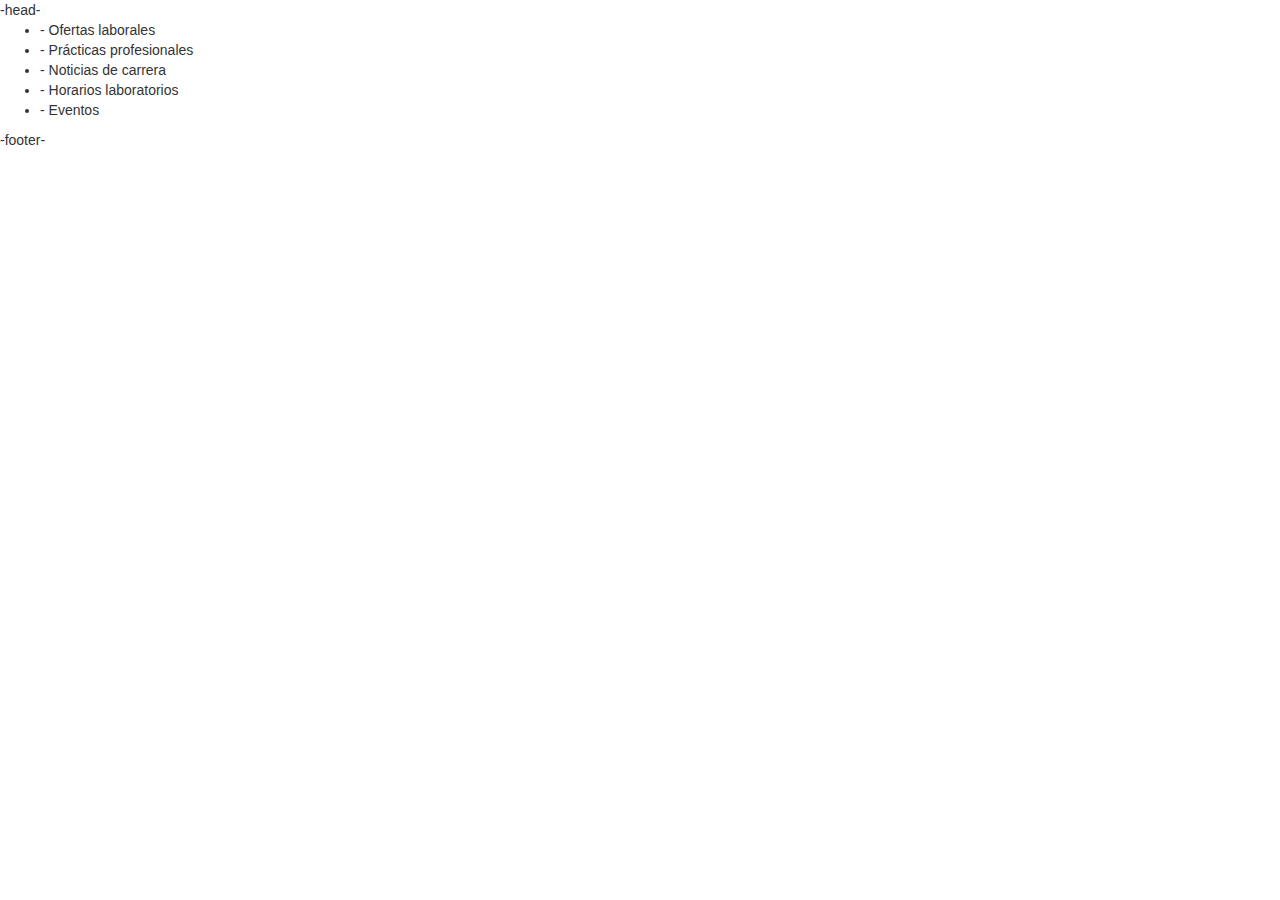
==== index.html @ 2bd041b4 "12 - 04 - 2016 Termino conexion API" ====
<!DOCTYPE html>
<html lang="en">
    <head>
        <meta charset="utf-8">
        <meta name="viewport" content="width=device-width, initial-scale=1">
        <title>Test 1</title>
        <link href="css/bootstrap.min.css" rel="stylesheet" media="screen">
    </head>
    <body>
        <div id="header">
            -head-
        </div>
        <div id="main">
            <div id="m_atras" style="display: none;">Atras</div>
            <div id="menu_general">
                <ul>
                    <li id="m_oferta_laboral">- Ofertas laborales</li>
                    <li id="m_practica_profecional">- Prácticas profesionales</li>
                    <li id="m_noticias_carrera">- Noticias de carrera</li>
                    <li id="m_horario_labs">- Horarios laboratorios</li>
                    <li id="m_eventos">- Eventos</li>
                </ul>
            </div>
            <div id="content">

            </div>
        </div>
        <div id="footer">
            -footer-
        </div>
        <!- Area de script!->
        <!- JQuery -><script src="https://ajax.googleapis.com/ajax/libs/jquery/2.2.0/jquery.min.js"></script>
        <!- Bootstrap -><script src="js/bootstrap.min.js"></script>
        <!- Propios del sistema -><script src="js/eventos.js"></script>
        <!- Maquetas visuales ->
            <!- Titulos -><script src="js/maquetaTitulos.js"></script>
            <!- HorarioLabPDF-><script src="js/maquetaHorariosLab.js"></script>
    </body>
</html>
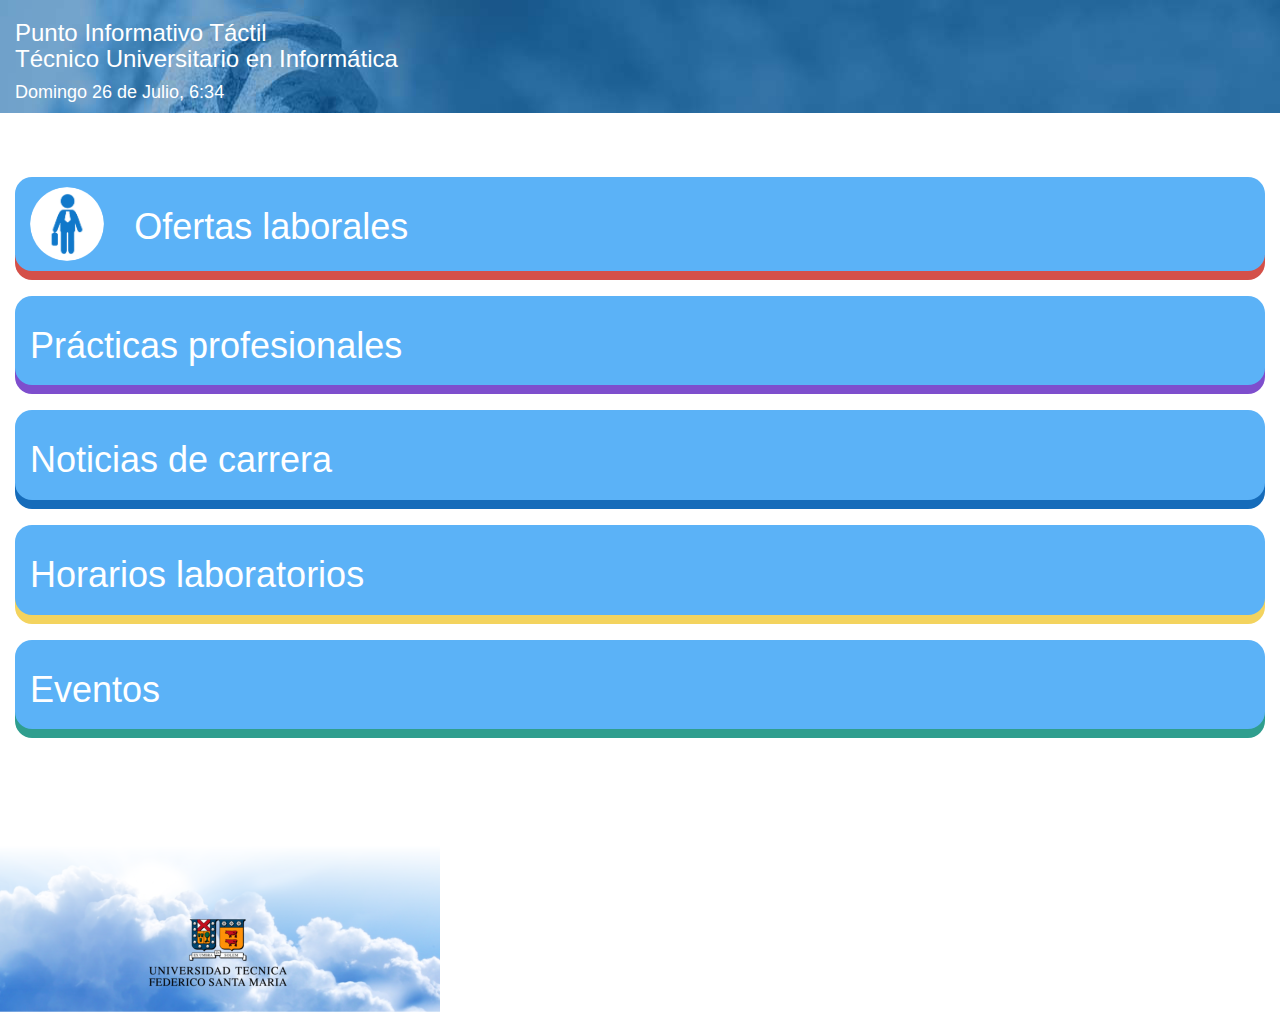
==== commit 41d7a1cd: "Cambios visuales" ====
--- a/index.html
+++ b/index.html
@@ -3,31 +3,74 @@
     <head>
         <meta charset="utf-8">
         <meta name="viewport" content="width=device-width, initial-scale=1">
-        <title>Test 1</title>
+        <title>Punto Informativo Táctil</title>
         <link href="css/bootstrap.min.css" rel="stylesheet" media="screen">
+        <link href="css/estilos.css" rel="stylesheet" media="screen">
     </head>
     <body>
-        <div id="header">
-            -head-
+        <header>
+            <div class="container-fluid">
+                <h3>Punto Informativo Táctil<br/>
+                    Técnico Universitario en Informática</h3>
+                <h4 id="fechaActual">&nbsp;</h4>
+            </div>
+        </header>
+        <div class="container-fluid">
+            <!- Menu principal! ->
+            <section class="main">
+                <div id="m_atras" style="display: none;">Atras</div>
+                <div id="menu_general">
+                    <ul class="list-group">
+                        <li id="m_oferta_laboral" class="m_list_group">
+                            <div class="row">
+                                <img src="img/icon_ofertas_laborales.png" alt="Ofertas Laborales" class="img-circle col-md-1  .hidden-md-block">
+                                <div class="col-md-11">
+                                    <h1>Ofertas laborales</h1>
+                                </div>
+                            </div>
+                        </li>
+                        <li id="m_practica_profecional" class="m_list_group">
+                            <div class="row">
+                                <img src="img/icon_practicas_profesionales.png" alt="Practicas Laborales" class="img-circle col-md-1  .hidden-md-block, visible-md">
+                                <div class="col-md-11">
+                                    <h1>Prácticas profesionales</h1>
+                                </div>
+                            </div>
+                        </li>
+                        <li id="m_noticias_carrera" class="m_list_group">
+                            <div class="row">
+                                <img src="img/icon_noticias.png" alt="Noticias" class="img-circle col-md-1  .hidden-md-block, visible-md">
+                                <div class="col-md-11">
+                                    <h1>Noticias de carrera</h1>
+                                </div>
+                            </div>
+                        </li>
+                        <li id="m_horario_labs" class="m_list_group">
+                            <div class="row">
+                                <img src="img/icon_horarios.png" alt="Horario Laboratorios" class="img-circle col-md-1  .hidden-md-block, visible-md">
+                                <div class="col-md-11">
+                                    <h1>Horarios laboratorios</h1>
+                                </div>
+                            </div>
+                        </li>
+                        <li id="m_eventos" class="m_list_group">
+                            <div class="row">
+                                <img src="img/icon_eventos.png" alt="Eventos" class="img-circle col-md-1  .hidden-md-block, visible-md">
+                                <div class="col-md-11">
+                                    <h1>Eventos</h1>
+                                </div>
+                            </div>
+                        </li>
+                    </ul>
+                </div>
+            </section>
+            <!- Contenido... ->
+            <section class="main">
+                <div id="content">
+                </div>
+            </section>
         </div>
-        <div id="main">
-            <div id="m_atras" style="display: none;">Atras</div>
-            <div id="menu_general">
-                <ul>
-                    <li id="m_oferta_laboral">- Ofertas laborales</li>
-                    <li id="m_practica_profecional">- Prácticas profesionales</li>
-                    <li id="m_noticias_carrera">- Noticias de carrera</li>
-                    <li id="m_horario_labs">- Horarios laboratorios</li>
-                    <li id="m_eventos">- Eventos</li>
-                </ul>
-            </div>
-            <div id="content">
-
-            </div>
-        </div>
-        <div id="footer">
-            -footer-
-        </div>
+        <footer></footer>
         <!- Area de script!->
         <!- JQuery -><script src="https://ajax.googleapis.com/ajax/libs/jquery/2.2.0/jquery.min.js"></script>
         <!- Bootstrap -><script src="js/bootstrap.min.js"></script>
--- a/css/estilos.css
+++ b/css/estilos.css
@@ -0,0 +1,37 @@
+/*Header*/
+header
+{
+    background-color: #71a2ca;
+    background-image: url('../img/panel_cabecera.jpg');
+    background-repeat: no-repeat;
+    color: white;
+    margin-bottom: 5%;
+}
+/*Footer*/
+footer
+{
+    margin-top: 2%;
+    background-image: url('../img/panel_pie.png');
+    background-repeat: no-repeat;
+    width: 100%;
+    height: 232px;
+}
+
+/*Estilo de fondo del menu principal*/
+.m_list_group
+{
+    background-color: #5bb2f7;
+    color: white;
+    border-radius: 17px;
+    margin-bottom: 2%;
+    position: relative;
+    display: block;
+    padding: 10px 15px;
+}
+
+/*Estilo custome segun seccion:*/
+#m_oferta_laboral { box-shadow: 0 9px #d45049; }
+#m_noticias_carrera { box-shadow: 0 9px #166cba; }
+#m_practica_profecional { box-shadow: 0 9px #7e4ecd; }
+#m_horario_labs { box-shadow: 0 9px #f3d35e; }
+#m_eventos { box-shadow: 0 9px #2f9e8e; }
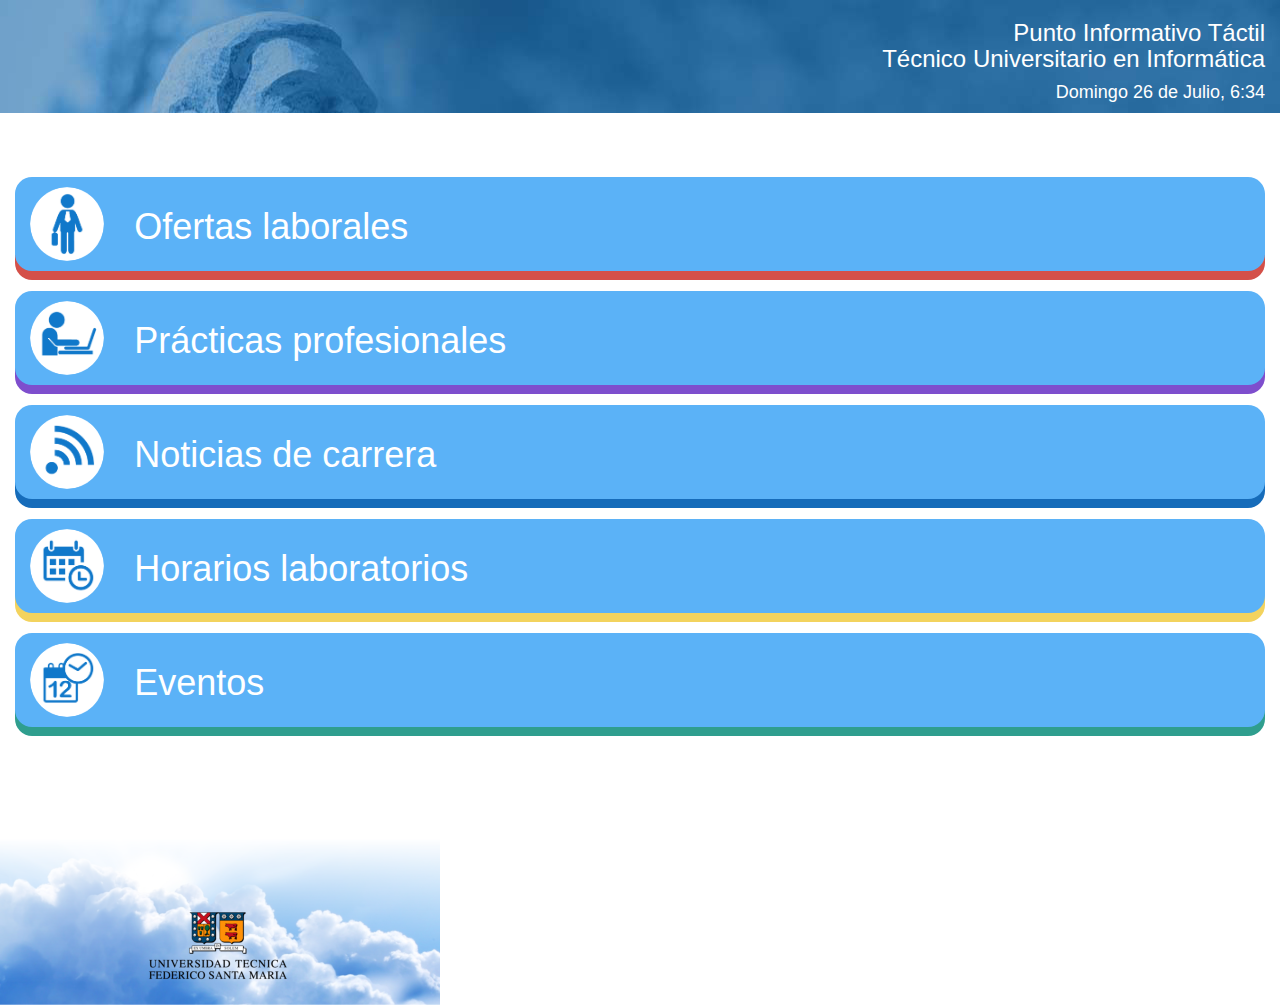
==== commit 5d38ce1d: "Control y diseño" ====
--- a/index.html
+++ b/index.html
@@ -8,55 +8,63 @@
         <link href="css/estilos.css" rel="stylesheet" media="screen">
     </head>
     <body>
+        <div id="loadingDiv" class="hidden">
+            <div class="vertical-center">
+                <h1 class="text-center">Cargando...</h1>
+            </div>
+        </div>
         <header>
-            <div class="container-fluid">
+            <div class="container-fluid text-right">
                 <h3>Punto Informativo Táctil<br/>
                     Técnico Universitario en Informática</h3>
                 <h4 id="fechaActual">&nbsp;</h4>
             </div>
         </header>
         <div class="container-fluid">
+            <!- Control Section Atras ->
+            <section class="main">
+                <div id="m_atras" class="hidden">Atras</div>
+            </section>
             <!- Menu principal! ->
-            <section class="main">
-                <div id="m_atras" style="display: none;">Atras</div>
+            <section id="menuPrincipal" class="main">
                 <div id="menu_general">
                     <ul class="list-group">
                         <li id="m_oferta_laboral" class="m_list_group">
                             <div class="row">
-                                <img src="img/icon_ofertas_laborales.png" alt="Ofertas Laborales" class="img-circle col-md-1  .hidden-md-block">
-                                <div class="col-md-11">
+                                <img src="img/icon_ofertas_laborales.png" alt="Ofertas Laborales" class="img-circle col-xs-1 hidden-xs">
+                                <div class="col-xs-11">
                                     <h1>Ofertas laborales</h1>
                                 </div>
                             </div>
                         </li>
                         <li id="m_practica_profecional" class="m_list_group">
                             <div class="row">
-                                <img src="img/icon_practicas_profesionales.png" alt="Practicas Laborales" class="img-circle col-md-1  .hidden-md-block, visible-md">
-                                <div class="col-md-11">
+                                <img src="img/icon_practicas_profesionales.png" alt="Practicas Laborales" class="img-circle col-xs-1 hidden-xs">
+                                <div class="col-xs-11">
                                     <h1>Prácticas profesionales</h1>
                                 </div>
                             </div>
                         </li>
                         <li id="m_noticias_carrera" class="m_list_group">
                             <div class="row">
-                                <img src="img/icon_noticias.png" alt="Noticias" class="img-circle col-md-1  .hidden-md-block, visible-md">
-                                <div class="col-md-11">
+                                <img src="img/icon_noticias.png" alt="Noticias" class="img-circle col-xs-1 hidden-xs">
+                                <div class="col-xs-11">
                                     <h1>Noticias de carrera</h1>
                                 </div>
                             </div>
                         </li>
                         <li id="m_horario_labs" class="m_list_group">
                             <div class="row">
-                                <img src="img/icon_horarios.png" alt="Horario Laboratorios" class="img-circle col-md-1  .hidden-md-block, visible-md">
-                                <div class="col-md-11">
+                                <img src="img/icon_horarios.png" alt="Horario Laboratorios" class="img-circle col-xs-1 hidden-xs">
+                                <div class="col-xs-11">
                                     <h1>Horarios laboratorios</h1>
                                 </div>
                             </div>
                         </li>
                         <li id="m_eventos" class="m_list_group">
                             <div class="row">
-                                <img src="img/icon_eventos.png" alt="Eventos" class="img-circle col-md-1  .hidden-md-block, visible-md">
-                                <div class="col-md-11">
+                                <img src="img/icon_eventos.png" alt="Eventos" class="img-circle col-xs-1 hidden-xs">
+                                <div class="col-xs-11">
                                     <h1>Eventos</h1>
                                 </div>
                             </div>
@@ -65,8 +73,19 @@
                 </div>
             </section>
             <!- Contenido... ->
+            <section id="contentPrincipal" class="main">
+                <div id="content">
+                </div>
+            </section>
+            <!- Control Section->
             <section class="main">
-                <div id="content">
+                <div id="m_atrasP_adelanteP" class="hidden row">
+                    <div id="m_atrasPage" class="col-xs-6 text-left">
+                        Pagina Anterior
+                    </div>
+                    <div id="m_siguentePage" class="col-xs-6 text-right">
+                        Pagina Siguiente
+                    </div>
                 </div>
             </section>
         </div>
--- a/css/estilos.css
+++ b/css/estilos.css
@@ -1,7 +1,7 @@
 /*Header*/
 header
 {
-    background-color: #71a2ca;
+    background-color: #2a6da1;
     background-image: url('../img/panel_cabecera.jpg');
     background-repeat: no-repeat;
     color: white;
@@ -23,7 +23,7 @@
     background-color: #5bb2f7;
     color: white;
     border-radius: 17px;
-    margin-bottom: 2%;
+    margin-bottom: 20px;
     position: relative;
     display: block;
     padding: 10px 15px;
@@ -35,3 +35,58 @@
 #m_practica_profecional { box-shadow: 0 9px #7e4ecd; }
 #m_horario_labs { box-shadow: 0 9px #f3d35e; }
 #m_eventos { box-shadow: 0 9px #2f9e8e; }
+
+/*Fondo para la carga...*/
+#loadingDiv
+{
+    position: fixed;
+    background-color: rgba(54, 25, 25, .5);
+    color: white;
+    z-index: 9999999999999 !important;
+    width: 100%;
+    height: 100%;
+    margin: 0;
+    padding: 0;
+}
+
+.vertical-center {
+  min-height: 100%;  /* Fallback for vh unit */
+  min-height: 100vh; /* You might also want to use
+                        'height' property instead.
+
+                        Note that for percentage values of
+                        'height' or 'min-height' properties,
+                        the 'height' of the parent element
+                        should be specified explicitly.
+
+                        In this case the parent of '.vertical-center'
+                        is the <body> element */
+
+  /* Make it a flex container */
+  display: -webkit-box;
+  display: -moz-box;
+  display: -ms-flexbox;
+  display: -webkit-flex;
+  display: flex;
+
+  /* Align the bootstrap's container vertically */
+    -webkit-box-align : center;
+  -webkit-align-items : center;
+       -moz-box-align : center;
+       -ms-flex-align : center;
+          align-items : center;
+
+  /* In legacy web browsers such as Firefox 9
+     we need to specify the width of the flex container */
+  width: 100%;
+
+  /* Also 'margin: 0 auto' doesn't have any effect on flex items in such web browsers
+     hence the bootstrap's container won't be aligned to the center anymore.
+
+     Therefore, we should use the following declarations to get it centered again */
+         -webkit-box-pack : center;
+            -moz-box-pack : center;
+            -ms-flex-pack : center;
+  -webkit-justify-content : center;
+          justify-content : center;
+}
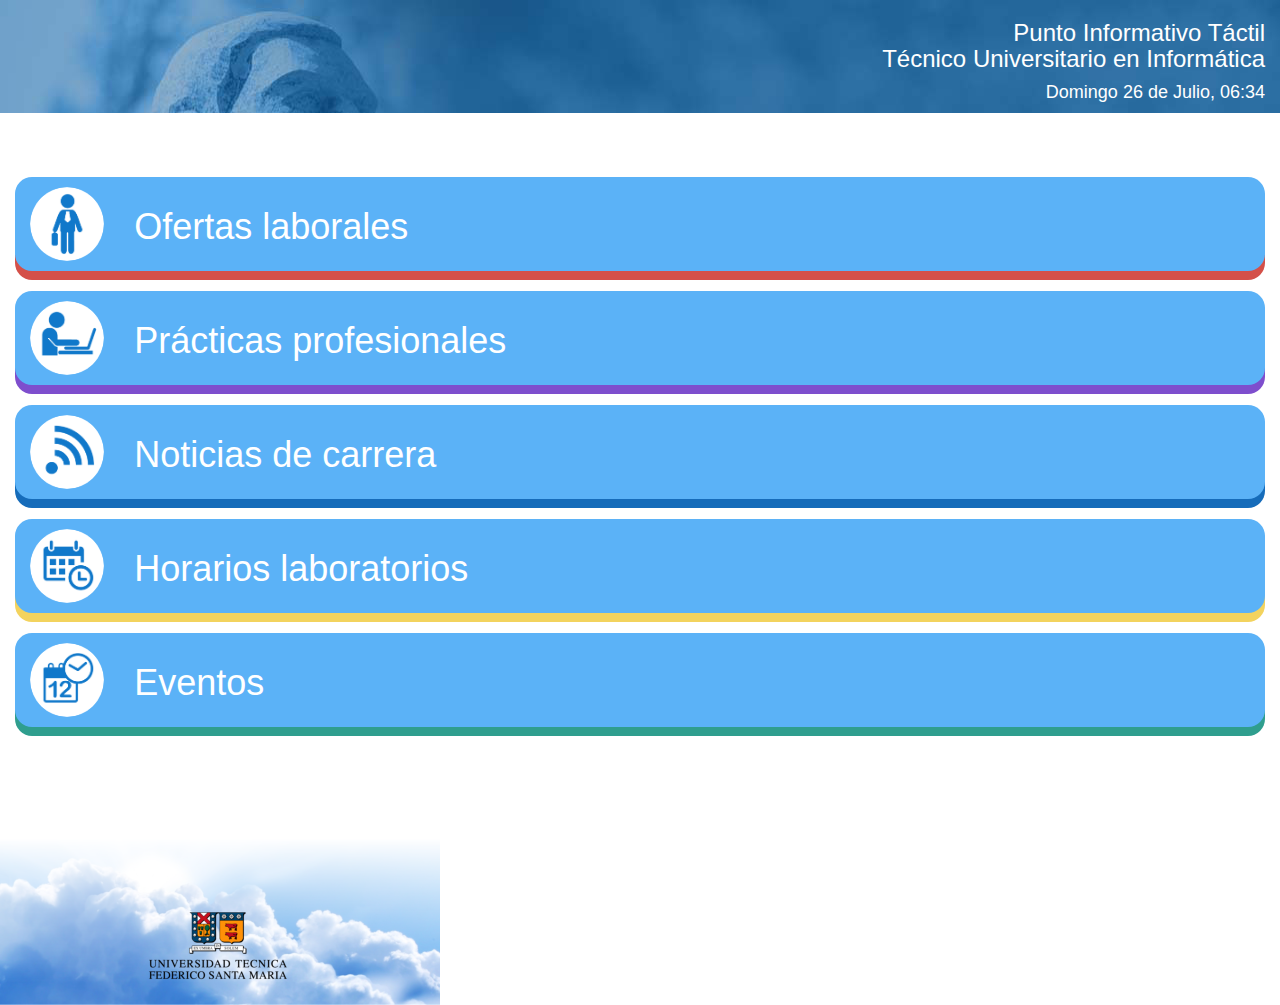
==== commit 956c3c64: "Pequeños ajustes graficos y de control" ====
--- a/index.html
+++ b/index.html
@@ -6,12 +6,19 @@
         <title>Punto Informativo Táctil</title>
         <link href="css/bootstrap.min.css" rel="stylesheet" media="screen">
         <link href="css/estilos.css" rel="stylesheet" media="screen">
+        <!- Estilos web, ajustar URL final al cargar en el sitio! ->
+        <link href="http://www.inf.jmc.utfsm.cl/wp-content/themes/infjmc-mk2/assets/dist/css/infjmc.min.css" rel="stylesheet" media="screen">
     </head>
     <body>
-        <div id="loadingDiv" class="hidden">
+        <!- Despliegue de mensaje de carga...->
+        <div id="loadingDiv" class="hidden fullDiv">
             <div class="vertical-center">
-                <h1 class="text-center">Cargando...</h1>
+                <h1 id="textMensaje" class="text-center">Cargando...</h1>
             </div>
+        </div>
+        <!- Despliegue de mensaje a toda pantalla (errores)...->
+        <div id="mensajeDiv" class="hidden fullDiv">
+            <div id="divContentMensaje" class="vertical-center"></div>
         </div>
         <header>
             <div class="container-fluid text-right">
@@ -27,7 +34,7 @@
             </section>
             <!- Menu principal! ->
             <section id="menuPrincipal" class="main">
-                <div id="menu_general">
+                <div>
                     <ul class="list-group">
                         <li id="m_oferta_laboral" class="m_list_group">
                             <div class="row">
@@ -78,8 +85,8 @@
                 </div>
             </section>
             <!- Control Section->
-            <section class="main">
-                <div id="m_atrasP_adelanteP" class="hidden row">
+            <section id="m_atrasP_adelanteP" class="main">
+                <div class="hidden row">
                     <div id="m_atrasPage" class="col-xs-6 text-left">
                         Pagina Anterior
                     </div>
--- a/css/estilos.css
+++ b/css/estilos.css
@@ -37,7 +37,7 @@
 #m_eventos { box-shadow: 0 9px #2f9e8e; }
 
 /*Fondo para la carga...*/
-#loadingDiv
+.fullDiv
 {
     position: fixed;
     background-color: rgba(54, 25, 25, .5);
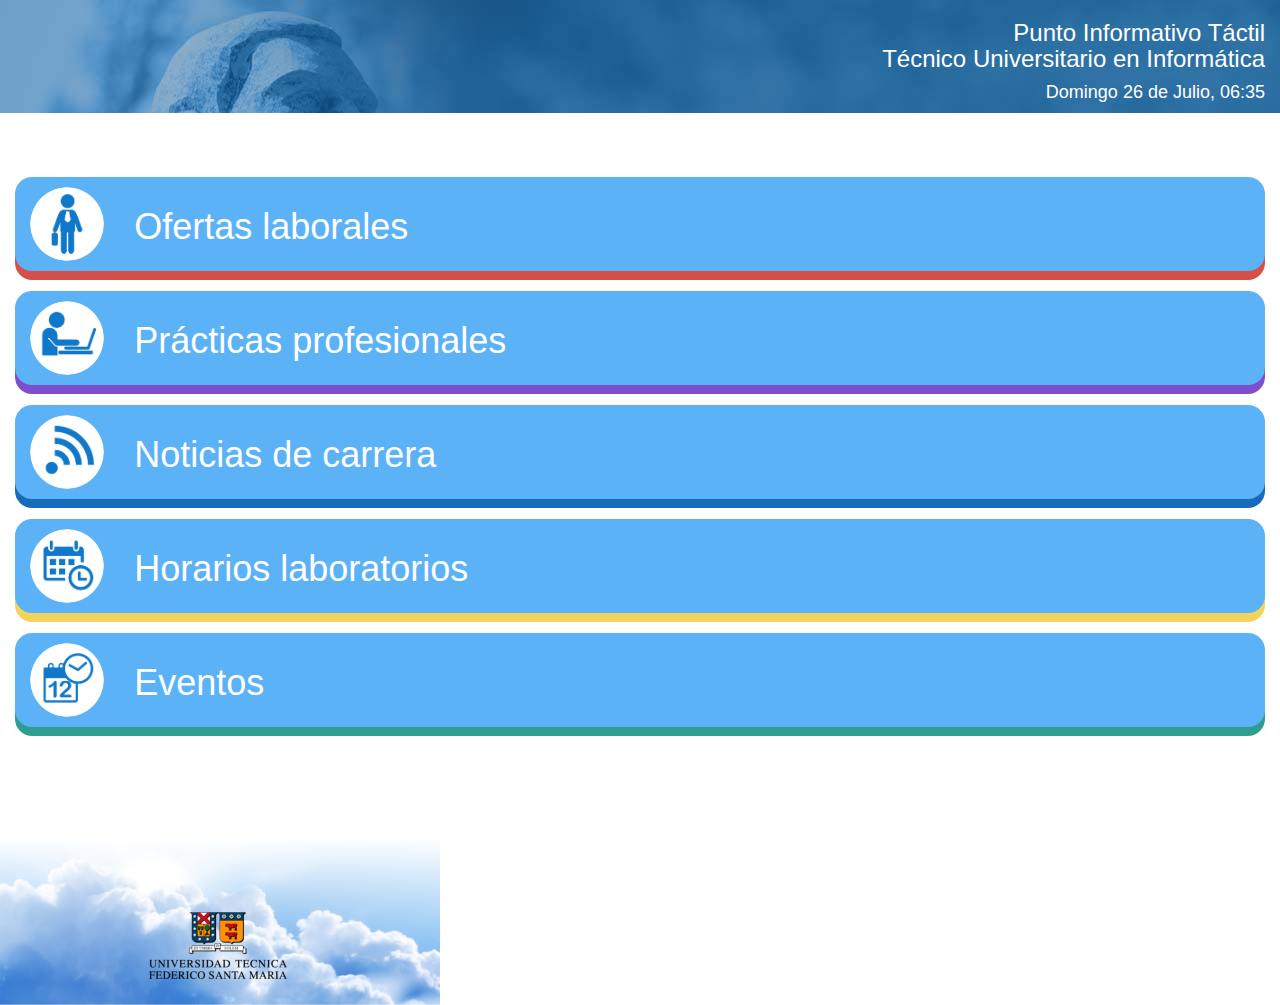
==== commit 66983d55: "Sistema de +1" ====
--- a/index.html
+++ b/index.html
@@ -13,14 +13,23 @@
         <!- Despliegue de mensaje de carga...->
         <div id="loadingDiv" class="hidden fullDiv">
             <div class="vertical-center">
-                <h1 id="textMensaje" class="text-center">Cargando...</h1>
+                <div class="sprite-spinner">
+                    <img src="img/spinner.png" alt=""/>
+                </div>
             </div>
         </div>
         <!- Despliegue de mensaje a toda pantalla (errores)...->
         <div id="mensajeDiv" class="hidden fullDiv">
-            <div id="divContentMensaje" class="vertical-center"></div>
+            <div class="vertical-center">
+                <div id="divContentMensaje">
+                    <h1 id="textMensaje" class="text-center"></h1>
+                    <div class="msngDiv">
+                        <button onclick="showError()" type="button" class="btnCancel btn btn-danger">Cerrar</button>
+                    </div>
+                </div>
+            </div>
         </div>
-        <header>
+        <header onclick="location.reload();">
             <div class="container-fluid text-right">
                 <h3>Punto Informativo Táctil<br/>
                     Técnico Universitario en Informática</h3>
@@ -29,38 +38,41 @@
         </header>
         <div class="container-fluid">
             <!- Control Section Atras ->
-            <section class="main">
-                <div id="m_atras" class="hidden">Atras</div>
+            <section id="m_atras" class="main" style="display: none;">
+                <div class="soyBoton btn btn-default botonesControl">Atras</div>
             </section>
             <!- Menu principal! ->
             <section id="menuPrincipal" class="main">
                 <div>
                     <ul class="list-group">
-                        <li id="m_oferta_laboral" class="m_list_group">
+                        <li id="m_oferta_laboral" class="soyBoton m_list_group">
                             <div class="row">
                                 <img src="img/icon_ofertas_laborales.png" alt="Ofertas Laborales" class="img-circle col-xs-1 hidden-xs">
                                 <div class="col-xs-11">
                                     <h1>Ofertas laborales</h1>
+									<div id="mas_oferta"></div>
                                 </div>
                             </div>
                         </li>
-                        <li id="m_practica_profecional" class="m_list_group">
+                        <li id="m_practica_profecional" class="soyBoton m_list_group">
                             <div class="row">
                                 <img src="img/icon_practicas_profesionales.png" alt="Practicas Laborales" class="img-circle col-xs-1 hidden-xs">
                                 <div class="col-xs-11">
                                     <h1>Prácticas profesionales</h1>
+									<div id="mas_practica"></div>
                                 </div>
                             </div>
                         </li>
-                        <li id="m_noticias_carrera" class="m_list_group">
+                        <li id="m_noticias_carrera" class="soyBoton m_list_group">
                             <div class="row">
                                 <img src="img/icon_noticias.png" alt="Noticias" class="img-circle col-xs-1 hidden-xs">
                                 <div class="col-xs-11">
                                     <h1>Noticias de carrera</h1>
+									<div id="mas_noticias"></div>
                                 </div>
                             </div>
                         </li>
-                        <li id="m_horario_labs" class="m_list_group">
+                        <li id="m_horario_labs" class="soyBoton m_list_group">
                             <div class="row">
                                 <img src="img/icon_horarios.png" alt="Horario Laboratorios" class="img-circle col-xs-1 hidden-xs">
                                 <div class="col-xs-11">
@@ -68,11 +80,12 @@
                                 </div>
                             </div>
                         </li>
-                        <li id="m_eventos" class="m_list_group">
+                        <li id="m_eventos" class="soyBoton m_list_group">
                             <div class="row">
                                 <img src="img/icon_eventos.png" alt="Eventos" class="img-circle col-xs-1 hidden-xs">
                                 <div class="col-xs-11">
                                     <h1>Eventos</h1>
+									<div id="mas_eventos"></div>
                                 </div>
                             </div>
                         </li>
@@ -80,18 +93,17 @@
                 </div>
             </section>
             <!- Contenido... ->
-            <section id="contentPrincipal" class="main">
-                <div id="content">
-                </div>
+            <section id="contentPrincipal" class="main" style="display: none;">
+                <div id="content"></div>
             </section>
             <!- Control Section->
-            <section id="m_atrasP_adelanteP" class="main">
-                <div class="hidden row">
-                    <div id="m_atrasPage" class="col-xs-6 text-left">
-                        Pagina Anterior
+            <section id="m_atrasP_adelanteP" class="main" style="display: none;">
+                <div class="row">
+                    <div class="col-xs-6 text-left">
+						<div id="m_atrasPage" class="btn btn-default botonesControl">Pagina Anterior</div>
                     </div>
-                    <div id="m_siguentePage" class="col-xs-6 text-right">
-                        Pagina Siguiente
+                    <div class="col-xs-6 text-right">
+						<div id="m_siguentePage" class="btn btn-default botonesControl">Pagina Siguiente</div>
                     </div>
                 </div>
             </section>
@@ -100,9 +112,12 @@
         <!- Area de script!->
         <!- JQuery -><script src="https://ajax.googleapis.com/ajax/libs/jquery/2.2.0/jquery.min.js"></script>
         <!- Bootstrap -><script src="js/bootstrap.min.js"></script>
+        <!- Spinner (png loading rotation sistem)-><script src="js/Spinner.js"></script>
+        <!- Pila Controler -><script src="js/PilaControl.js"></script>
         <!- Propios del sistema -><script src="js/eventos.js"></script>
         <!- Maquetas visuales ->
             <!- Titulos -><script src="js/maquetaTitulos.js"></script>
             <!- HorarioLabPDF-><script src="js/maquetaHorariosLab.js"></script>
+            <!- Controlador de Actualizaciones -><script src="js/statUpdate.js"></script>
     </body>
 </html>
--- a/css/estilos.css
+++ b/css/estilos.css
@@ -6,6 +6,16 @@
     background-repeat: no-repeat;
     color: white;
     margin-bottom: 5%;
+}
+header a
+{
+    text-decoration: none;
+    color: white;
+}
+header a:focus, a:hover
+{
+    text-decoration: none !important;
+    color: white;
 }
 /*Footer*/
 footer
@@ -29,12 +39,33 @@
     padding: 10px 15px;
 }
 
+/*Estilo para poner el cursor como boton*/
+.soyBoton
+{
+    cursor: pointer;
+}
 /*Estilo custome segun seccion:*/
 #m_oferta_laboral { box-shadow: 0 9px #d45049; }
 #m_noticias_carrera { box-shadow: 0 9px #166cba; }
 #m_practica_profecional { box-shadow: 0 9px #7e4ecd; }
 #m_horario_labs { box-shadow: 0 9px #f3d35e; }
 #m_eventos { box-shadow: 0 9px #2f9e8e; }
+
+/* Boton Cerrar Mensaje de Error*/
+.btnCancel
+{
+    width: 100%;
+    font-size: 20px;
+}
+
+/* PNG Loading ... */
+.sprite-spinner
+{
+    overflow: hidden;
+    position: relative;
+    display:inline-block;
+    text-align:left;
+}
 
 /*Fondo para la carga...*/
 .fullDiv
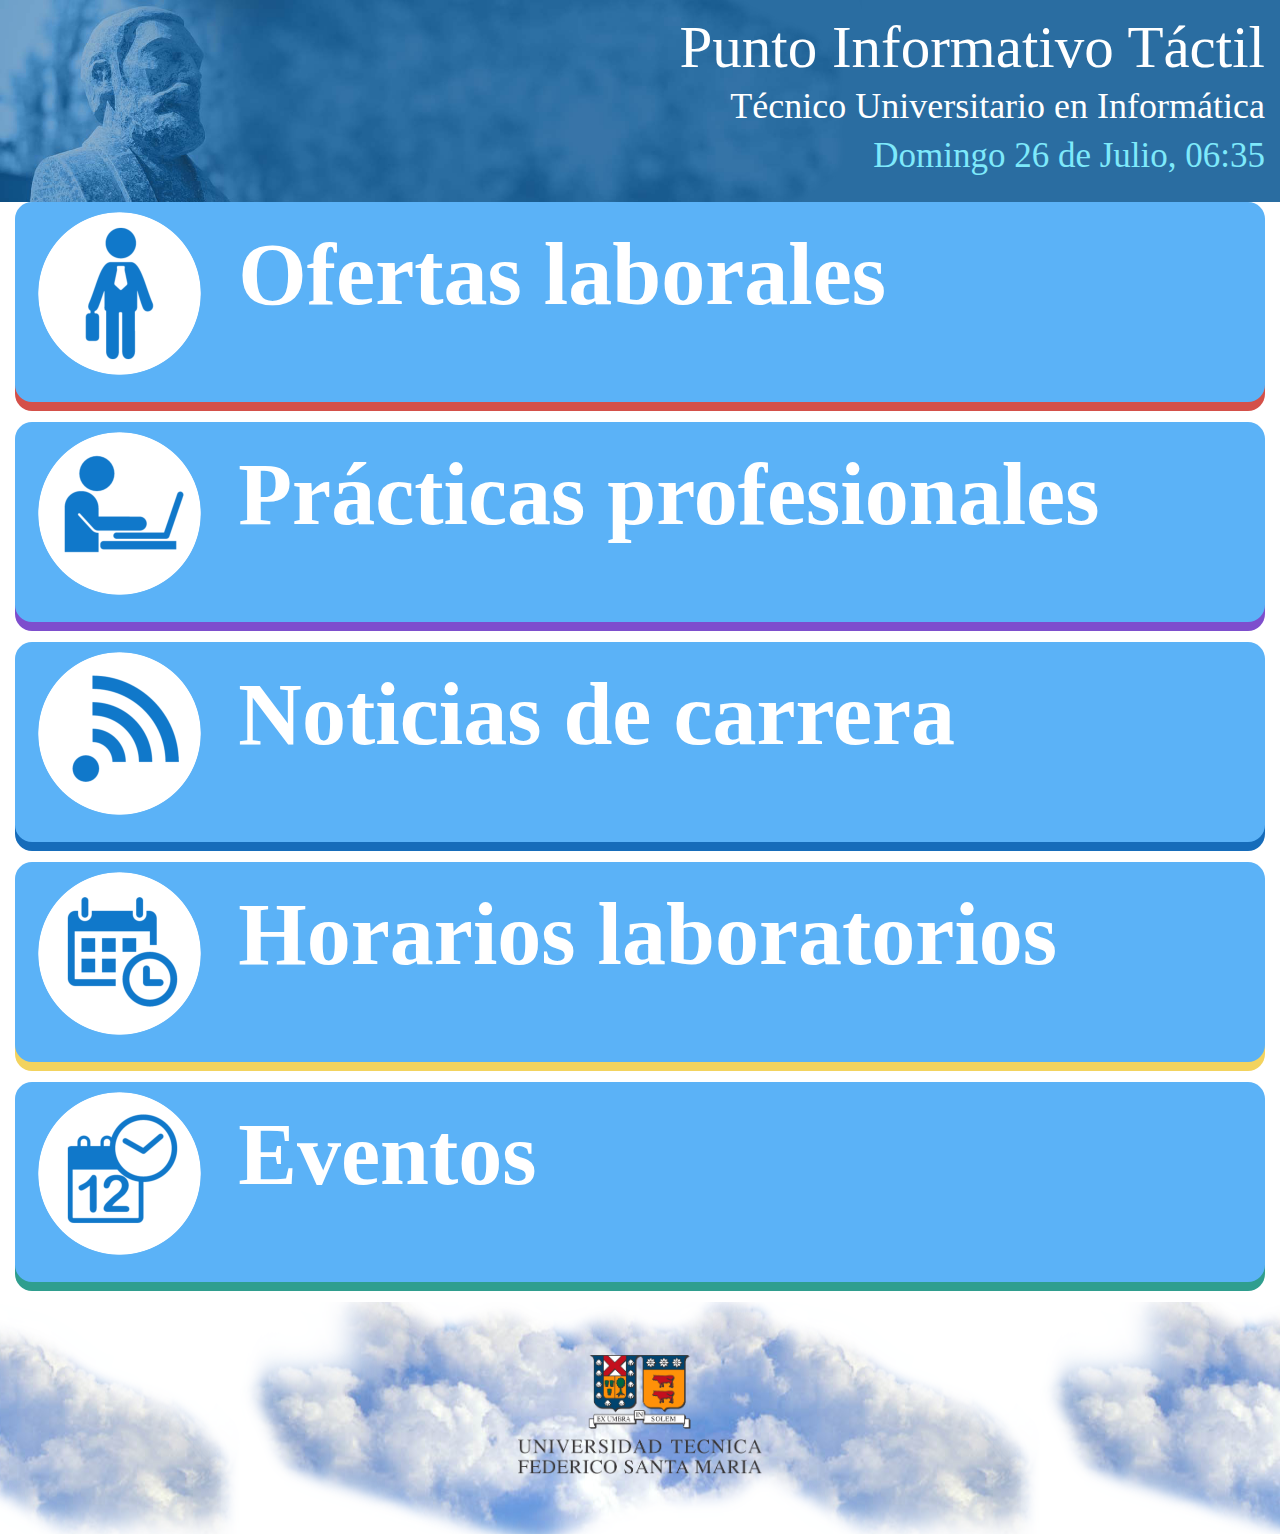
==== commit c0f19f53: "Ajustes de funicionamiento general" ====
--- a/index.html
+++ b/index.html
@@ -6,10 +6,22 @@
         <title>Punto Informativo Táctil</title>
         <link href="css/bootstrap.min.css" rel="stylesheet" media="screen">
         <link href="css/estilos.css" rel="stylesheet" media="screen">
-        <!- Estilos web, ajustar URL final al cargar en el sitio! ->
+        <!- js web, ajustar URL final al cargar en el sitio! ->
         <link href="http://www.inf.jmc.utfsm.cl/wp-content/themes/infjmc-mk2/assets/dist/css/infjmc.min.css" rel="stylesheet" media="screen">
     </head>
     <body>
+        <!- iFrame! ->
+        <div id="iframeBox" class="fullDiv" style="display: none; background-color: rgba(0,0,0,0);">
+            <div id="controliFrame">
+                <section id="m_headMasck" class="main"></section>
+                <section id="m_iFrameCerrar" class="main">
+                    <div class="soyBoton btn btn-default botonesControl" style="position: absolute; z-index:99999999;">Cerrar</div>
+                </section>
+            </div>
+            <div id="iframeContent">
+                <iframe id="iframeExternalLink" name="iframe1" frameborder="0" src="" style="width: 100%; height: 100%;"></iframe>
+            </div>
+        </div>
         <!- Despliegue de mensaje de carga...->
         <div id="loadingDiv" class="hidden fullDiv">
             <div class="vertical-center">
@@ -29,86 +41,102 @@
                 </div>
             </div>
         </div>
-        <header onclick="location.reload();">
-            <div class="container-fluid text-right">
-                <h3>Punto Informativo Táctil<br/>
-                    Técnico Universitario en Informática</h3>
-                <h4 id="fechaActual">&nbsp;</h4>
+        <!- Wrap Conten (all)->
+        <div id="wrapper">
+            <header onclick="location.reload();">
+                <div class="container-fluid text-right">
+                    <div class="titPrinc">Punto Informativo Táctil</div>
+                    <h3>Técnico Universitario en Informática</h3>
+                    <h4 id="fechaActual">&nbsp;</h4>
+                </div>
+            </header>
+            <div class="container-fluid" id="contentPage">
+                <!- Control Section Atras ->
+                <section id="m_atras" class="main" style="display: none;">
+                    <div class="soyBoton btn btn-default botonesControl">Atras</div>
+                </section>
+                <!- Menu principal! ->
+                <section id="menuPrincipal" class="main">
+                    <div>
+                        <ul class="list-group">
+                            <li id="m_oferta_laboral" class="row-eq-height soyBoton m_list_group">
+                                <div class="row">
+    								<div class="col-sm-2 hidden-xs colImagen">
+    									<img src="img/icon_ofertas_laborales.png" alt="Ofertas Laborales" class="img-circle imgLogMenu">
+    								</div>
+    								<div class="col-sm-10 colTitulos">
+    									<div class="textPrincipalMenu">Ofertas laborales</div>
+    									<div id="mas_oferta" class="textMasUno"></div>
+    								</div>
+                                </div>
+                            </li>
+                            <li id="m_practica_profecional" class="soyBoton m_list_group">
+                                <div class="row">
+    								<div class="col-sm-2 hidden-xs colImagen">
+    									<img src="img/icon_practicas_profesionales.png" alt="Practicas Laborales" class="img-circle imgLogMenu">
+    								</div>
+    								<div class="col-sm-10 colTitulos">
+    									<div class="textPrincipalMenu">Prácticas profesionales</div>
+    									<div id="mas_practica" class="textMasUno"></div>
+    								</div>
+                                </div>
+                            </li>
+                            <li id="m_noticias_carrera" class="soyBoton m_list_group">
+                                <div class="row">
+    								<div class="col-sm-2 hidden-xs colImagen">
+    									<img src="img/icon_noticias.png" alt="Noticias" class="img-circle imgLogMenu">
+    								</div>
+    								<div class="col-sm-10 colTitulos">
+    									<div class="textPrincipalMenu">Noticias de carrera</div>
+    									<div id="mas_noticias" class="textMasUno"></div>
+    								</div>
+                                </div>
+                            </li>
+                            <li id="m_horario_labs" class="soyBoton m_list_group">
+                                <div class="row">
+    								<div class="col-sm-2 hidden-xs colImagen">
+    									<img src="img/icon_horarios.png" alt="Horario Laboratorios" class="img-circle imgLogMenu">
+    								</div>
+    								<div class="col-sm-10 colTitulos">
+    									<div class="textPrincipalMenu">Horarios laboratorios</div>
+    									<div class="textMasUno"></div>
+    								</div>
+                                </div>
+                            </li>
+                            <li id="m_eventos" class="soyBoton m_list_group">
+                                <div class="row">
+    								<div class="col-sm-2 hidden-xs colImagen">
+    									<img src="img/icon_eventos.png" alt="Eventos" class="img-circle imgLogMenu">
+    								</div>
+    								<div class="col-sm-10 colTitulos">
+    									<div class="textPrincipalMenu">Eventos</div>
+    									<div id="mas_eventos" class="textMasUno"></div>
+    								</div>
+                                </div>
+                            </li>
+                        </ul>
+                    </div>
+                </section>
+                <!- Contenido... ->
+                <section id="contentPrincipal" class="main" style="display: none;">
+                    <div id="content"></div>
+                </section>
+                <!- Control Section->
+                <section id="m_atrasP_adelanteP" class="main" style="display: none;">
+                    <div class="row">
+                        <div class="col-xs-6 text-left">
+    						<div id="m_atrasPage" class="btn btn-default botonesControl">Pagina Anterior</div>
+                        </div>
+                        <div class="col-xs-6 text-right">
+    						<div id="m_siguentePage" class="btn btn-default botonesControl">Pagina Siguiente</div>
+                        </div>
+                    </div>
+                </section>
             </div>
-        </header>
-        <div class="container-fluid">
-            <!- Control Section Atras ->
-            <section id="m_atras" class="main" style="display: none;">
-                <div class="soyBoton btn btn-default botonesControl">Atras</div>
-            </section>
-            <!- Menu principal! ->
-            <section id="menuPrincipal" class="main">
-                <div>
-                    <ul class="list-group">
-                        <li id="m_oferta_laboral" class="soyBoton m_list_group">
-                            <div class="row">
-                                <img src="img/icon_ofertas_laborales.png" alt="Ofertas Laborales" class="img-circle col-xs-1 hidden-xs">
-                                <div class="col-xs-11">
-                                    <h1>Ofertas laborales</h1>
-									<div id="mas_oferta"></div>
-                                </div>
-                            </div>
-                        </li>
-                        <li id="m_practica_profecional" class="soyBoton m_list_group">
-                            <div class="row">
-                                <img src="img/icon_practicas_profesionales.png" alt="Practicas Laborales" class="img-circle col-xs-1 hidden-xs">
-                                <div class="col-xs-11">
-                                    <h1>Prácticas profesionales</h1>
-									<div id="mas_practica"></div>
-                                </div>
-                            </div>
-                        </li>
-                        <li id="m_noticias_carrera" class="soyBoton m_list_group">
-                            <div class="row">
-                                <img src="img/icon_noticias.png" alt="Noticias" class="img-circle col-xs-1 hidden-xs">
-                                <div class="col-xs-11">
-                                    <h1>Noticias de carrera</h1>
-									<div id="mas_noticias"></div>
-                                </div>
-                            </div>
-                        </li>
-                        <li id="m_horario_labs" class="soyBoton m_list_group">
-                            <div class="row">
-                                <img src="img/icon_horarios.png" alt="Horario Laboratorios" class="img-circle col-xs-1 hidden-xs">
-                                <div class="col-xs-11">
-                                    <h1>Horarios laboratorios</h1>
-                                </div>
-                            </div>
-                        </li>
-                        <li id="m_eventos" class="soyBoton m_list_group">
-                            <div class="row">
-                                <img src="img/icon_eventos.png" alt="Eventos" class="img-circle col-xs-1 hidden-xs">
-                                <div class="col-xs-11">
-                                    <h1>Eventos</h1>
-									<div id="mas_eventos"></div>
-                                </div>
-                            </div>
-                        </li>
-                    </ul>
-                </div>
-            </section>
-            <!- Contenido... ->
-            <section id="contentPrincipal" class="main" style="display: none;">
-                <div id="content"></div>
-            </section>
-            <!- Control Section->
-            <section id="m_atrasP_adelanteP" class="main" style="display: none;">
-                <div class="row">
-                    <div class="col-xs-6 text-left">
-						<div id="m_atrasPage" class="btn btn-default botonesControl">Pagina Anterior</div>
-                    </div>
-                    <div class="col-xs-6 text-right">
-						<div id="m_siguentePage" class="btn btn-default botonesControl">Pagina Siguiente</div>
-                    </div>
-                </div>
-            </section>
+            <footer>
+                <div class="imgCenter"><img src="img/UTFSM_logo.png" style="height: 74%;padding-top: 53px;" /></div>
+            </footer>
         </div>
-        <footer></footer>
         <!- Area de script!->
         <!- JQuery -><script src="https://ajax.googleapis.com/ajax/libs/jquery/2.2.0/jquery.min.js"></script>
         <!- Bootstrap -><script src="js/bootstrap.min.js"></script>
--- a/css/estilos.css
+++ b/css/estilos.css
@@ -1,30 +1,102 @@
+html, body
+{
+	font-family: Calibri;
+	margin:0;
+	padding:0;
+	height:100%;
+}
+
+.h1, h1
+{
+	font-size: 50px;
+}
+
+.h3, h3
+{
+    font-size: 36px;
+}
+
+.h4, h4
+{
+    font-size: 25px;
+}
+
+#wrapper
+{
+	min-height:100%;
+	position:relative;
+}
+
+#contentPage
+{
+	padding-bottom: 232px; /*tamanio footer*/
+}
 /*Header*/
 header
 {
     background-color: #2a6da1;
     background-image: url('../img/panel_cabecera.jpg');
+	background-size: auto 100%;
     background-repeat: no-repeat;
     color: white;
-    margin-bottom: 5%;
-}
-header a
-{
-    text-decoration: none;
-    color: white;
-}
-header a:focus, a:hover
-{
-    text-decoration: none !important;
-    color: white;
+    height: 202px;
 }
 /*Footer*/
 footer
 {
-    margin-top: 2%;
-    background-image: url('../img/panel_pie.png');
-    background-repeat: no-repeat;
-    width: 100%;
-    height: 232px;
+    background-image: url('../img/nube.png');
+	background-repeat: repeat no-repeat;
+	background-position: center;
+	width: 100%;
+	height: 232px;
+	text-align: center;
+	position: absolute;
+	bottom: 0;
+	left: 0;
+}
+
+#contentPrincipal
+{
+	font-size: 245%;
+}
+
+.imgCenter
+{
+    height: 100%;
+}
+
+#iframeContent
+{
+	width: 100%;
+	height: 100%;
+	padding-bottom: 307px;
+	position: absolute;
+}
+#m_headMasck
+{
+	position: absolute;
+	width: 100%;
+	height: 202px;
+}
+
+#fechaActual
+{
+	color: #7ee9fb;
+	font-size: 35px;
+}
+
+.titPrinc
+{
+	font-size: 59px;
+	margin-bottom: -22px;
+	margin-top: 5px;
+}
+
+section#m_iFrameCerrar
+{
+	background-color: white;
+	margin-top: 202px;
+	height: 105px;
 }
 
 /*Estilo de fondo del menu principal*/
@@ -37,6 +109,72 @@
     position: relative;
     display: block;
     padding: 10px 15px;
+	min-height: 200px;
+}
+/* Estilo menu principal */
+.row
+{
+    height: 89px;
+}
+.colImagen
+{
+	/*background-color: red;*/
+    text-align: center;
+    height: 100%;
+}
+.colTitulos, .imgLogMenu
+{
+	/*height: 100%;*/
+	/*background-color: blue;*/
+}
+.textPrincipalMenu
+{
+	height: 60%;
+    /*background-color: green;    */
+	font-size: 88px;
+    font-weight: bold;
+}
+.textMasUno
+{
+	/*background-color: #5F5F51;*/
+    height: 40%;
+    font-size: 26px;
+    font-weight: bold;
+	color: #0077d6
+}
+@media (max-width: 500px)
+{
+  .textPrincipalMenu
+  {
+	  font-size: 31px;
+	  font-weight: bold;
+	  line-height: 26px;
+  }
+  .textMasUno
+  {
+	  font-size: 22px;
+      font-weight: bold;
+      line-height: 23px;
+  }
+}
+
+/*Estilo para botones de control, atras, pagina atras, pagina adelante*/
+.botonesControl
+{
+    background-color: #5bb2f7;
+    color: white;
+	font-size: 148%;
+}
+@media (min-width: 500px)
+{
+	.botonesControl
+	{
+	    padding: 10px 67px;
+	}
+}
+.titulosGroup li
+{
+	cursor: pointer;
 }
 
 /*Estilo para poner el cursor como boton*/
@@ -57,6 +195,12 @@
     width: 100%;
     font-size: 20px;
 }
+.msngDiv
+{
+    padding-left: 5%;
+    padding-right: 5%;
+    width: 100%;
+}
 
 /* PNG Loading ... */
 .sprite-spinner
@@ -65,6 +209,11 @@
     position: relative;
     display:inline-block;
     text-align:left;
+}
+
+ul.list-group.titulosGroup
+{
+	font-size: 36px;
 }
 
 /*Fondo para la carga...*/
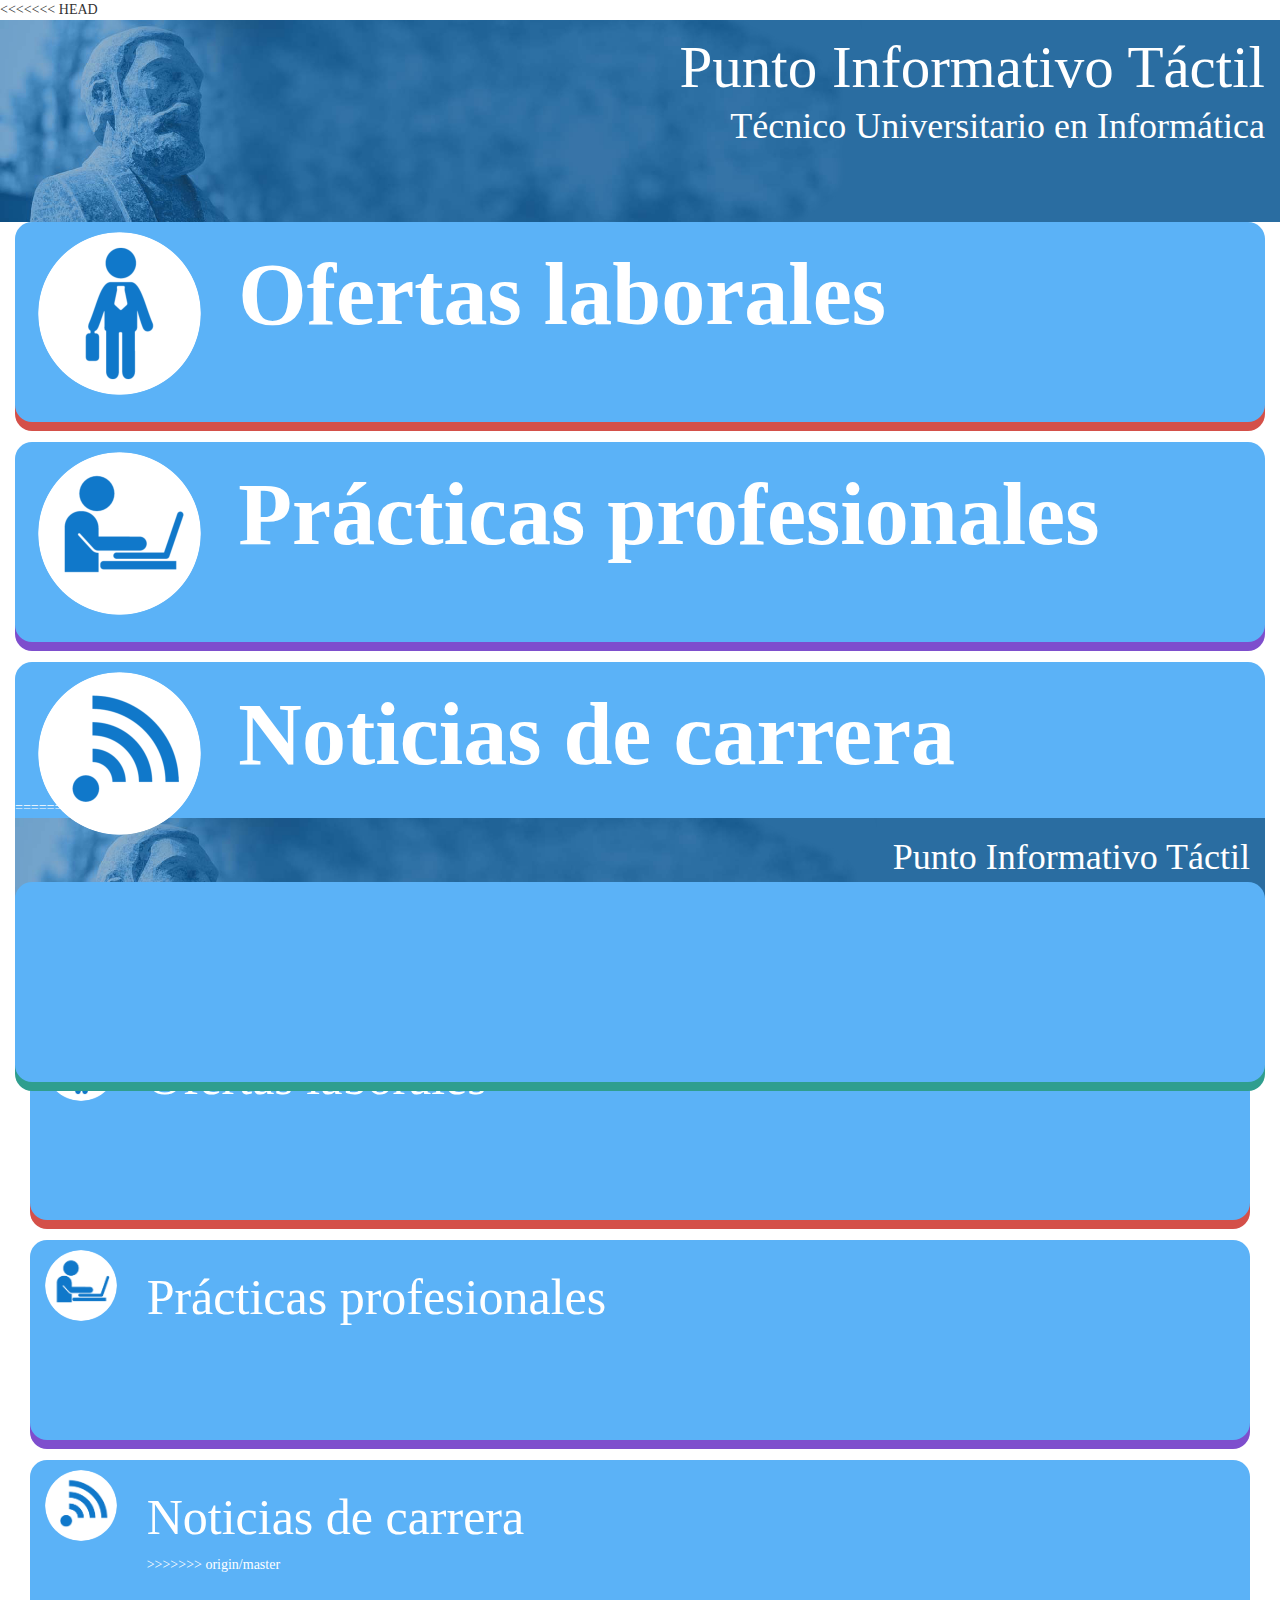
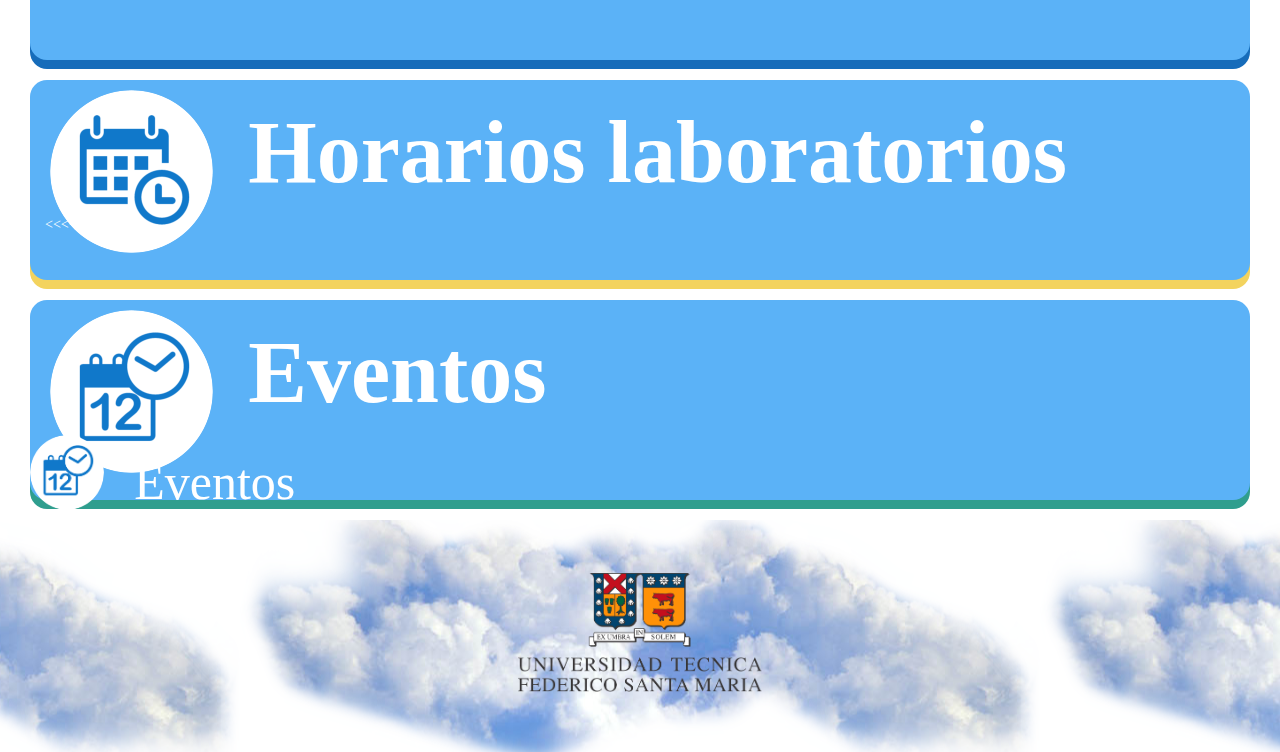
==== commit 3247c742: "Merge remote-tracking branch 'origin/master'" ====
--- a/index.html
+++ b/index.html
@@ -41,6 +41,7 @@
                 </div>
             </div>
         </div>
+<<<<<<< HEAD
         <!- Wrap Conten (all)->
         <div id="wrapper">
             <header onclick="location.reload();">
@@ -90,6 +91,48 @@
     									<div class="textPrincipalMenu">Noticias de carrera</div>
     									<div id="mas_noticias" class="textMasUno"></div>
     								</div>
+=======
+        <header onclick="location.reload();">
+            <div class="container-fluid text-right">
+                <h3>Punto Informativo Táctil<br/>
+                    Técnico Universitario en Informática</h3>
+                <h4 id="fechaActual">&nbsp;</h4>
+            </div>
+        </header>
+        <div class="container-fluid">
+            <!- Control Section Atras ->
+            <section id="m_atras" class="main" style="display: none;">
+                <div class="soyBoton btn btn-default botonesControl">Atras</div>
+            </section>
+            <!- Menu principal! ->
+            <section id="menuPrincipal" class="main">
+                <div>
+                    <ul class="list-group">
+                        <li id="m_oferta_laboral" class="soyBoton m_list_group">
+                            <div class="row">
+                                <img src="img/icon_ofertas_laborales.png" alt="Ofertas Laborales" class="img-circle col-xs-1 hidden-xs">
+                                <div class="col-xs-11">
+                                    <h1>Ofertas laborales</h1>
+									<div id="mas_oferta"></div>
+                                </div>
+                            </div>
+                        </li>
+                        <li id="m_practica_profecional" class="soyBoton m_list_group">
+                            <div class="row">
+                                <img src="img/icon_practicas_profesionales.png" alt="Practicas Laborales" class="img-circle col-xs-1 hidden-xs">
+                                <div class="col-xs-11">
+                                    <h1>Prácticas profesionales</h1>
+									<div id="mas_practica"></div>
+                                </div>
+                            </div>
+                        </li>
+                        <li id="m_noticias_carrera" class="soyBoton m_list_group">
+                            <div class="row">
+                                <img src="img/icon_noticias.png" alt="Noticias" class="img-circle col-xs-1 hidden-xs">
+                                <div class="col-xs-11">
+                                    <h1>Noticias de carrera</h1>
+									<div id="mas_noticias"></div>
+>>>>>>> origin/master
                                 </div>
                             </li>
                             <li id="m_horario_labs" class="soyBoton m_list_group">
@@ -102,6 +145,7 @@
     									<div class="textMasUno"></div>
     								</div>
                                 </div>
+<<<<<<< HEAD
                             </li>
                             <li id="m_eventos" class="soyBoton m_list_group">
                                 <div class="row">
@@ -130,6 +174,34 @@
                         <div class="col-xs-6 text-right">
     						<div id="m_siguentePage" class="btn btn-default botonesControl">Pagina Siguiente</div>
                         </div>
+=======
+                            </div>
+                        </li>
+                        <li id="m_eventos" class="soyBoton m_list_group">
+                            <div class="row">
+                                <img src="img/icon_eventos.png" alt="Eventos" class="img-circle col-xs-1 hidden-xs">
+                                <div class="col-xs-11">
+                                    <h1>Eventos</h1>
+									<div id="mas_eventos"></div>
+                                </div>
+                            </div>
+                        </li>
+                    </ul>
+                </div>
+            </section>
+            <!- Contenido... ->
+            <section id="contentPrincipal" class="main" style="display: none;">
+                <div id="content"></div>
+            </section>
+            <!- Control Section->
+            <section id="m_atrasP_adelanteP" class="main" style="display: none;">
+                <div class="row">
+                    <div class="col-xs-6 text-left">
+						<div id="m_atrasPage" class="btn btn-default botonesControl">Pagina Anterior</div>
+                    </div>
+                    <div class="col-xs-6 text-right">
+						<div id="m_siguentePage" class="btn btn-default botonesControl">Pagina Siguiente</div>
+>>>>>>> origin/master
                     </div>
                 </section>
             </div>
